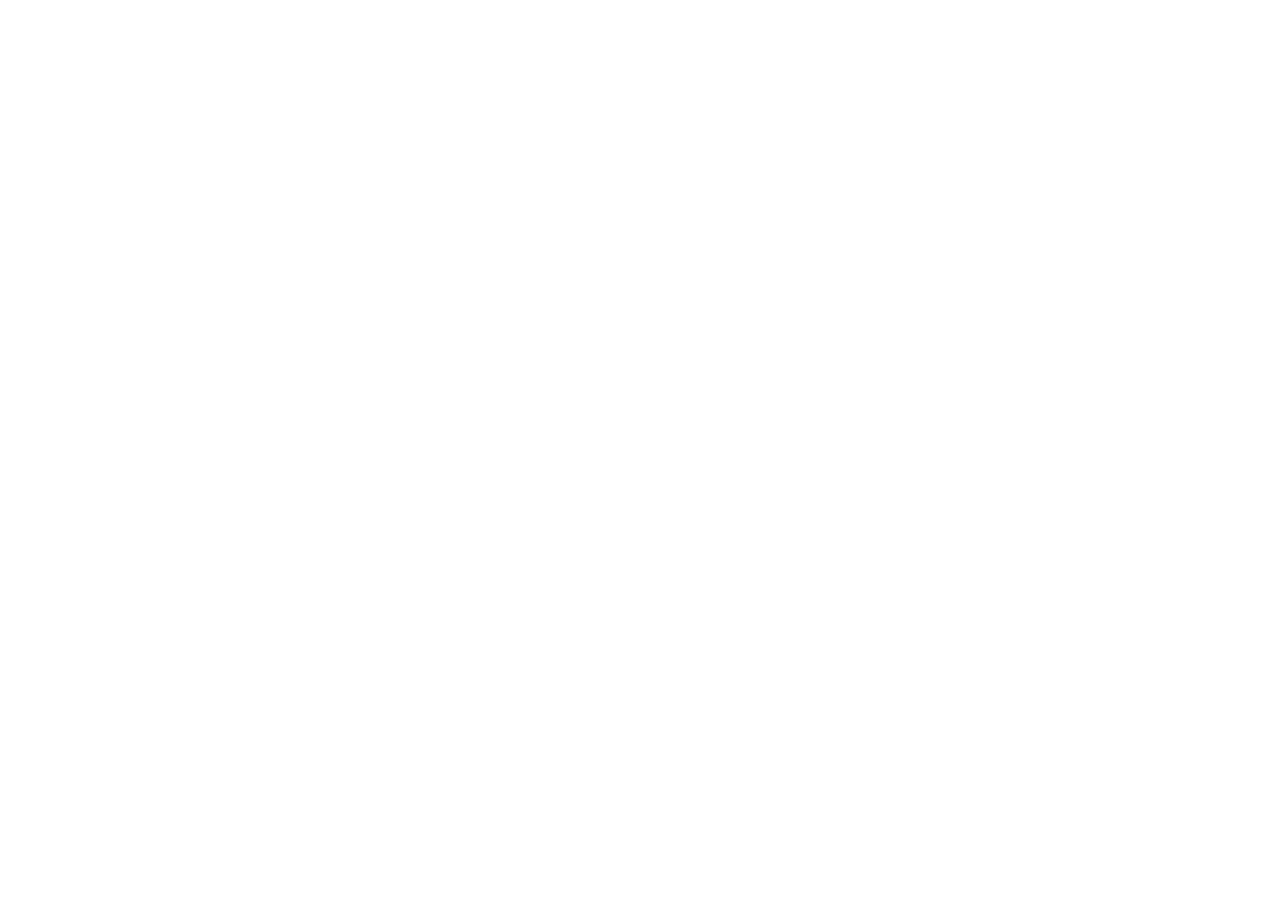
==== pages/about us/aboutus.html @ 11a250b6 "Routing about us page" ====
<!DOCTYPE html>
<html lang="en">
<head>
    <meta charset="UTF-8">
    <meta name="viewport" content="width=device-width, initial-scale=1.0">
    <title>Document</title>
</head>
<body>
    
</body>
</html>
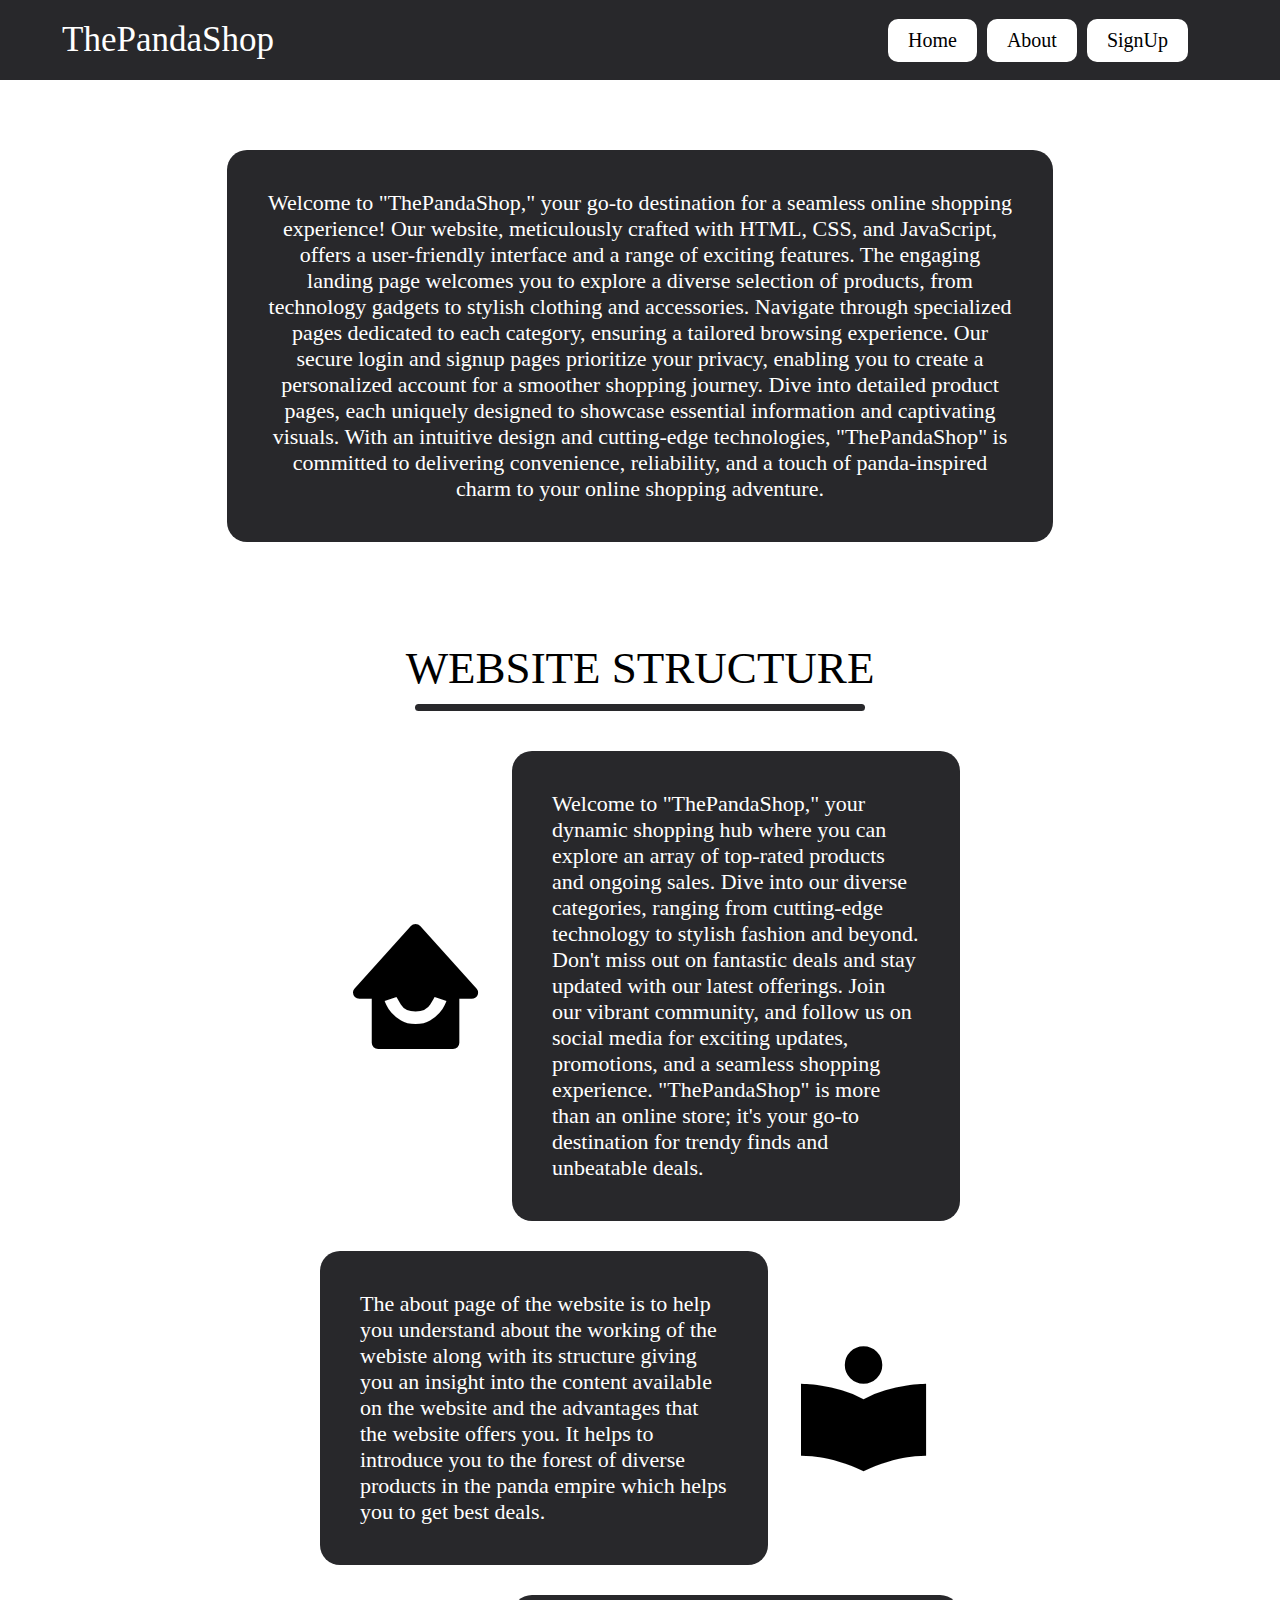
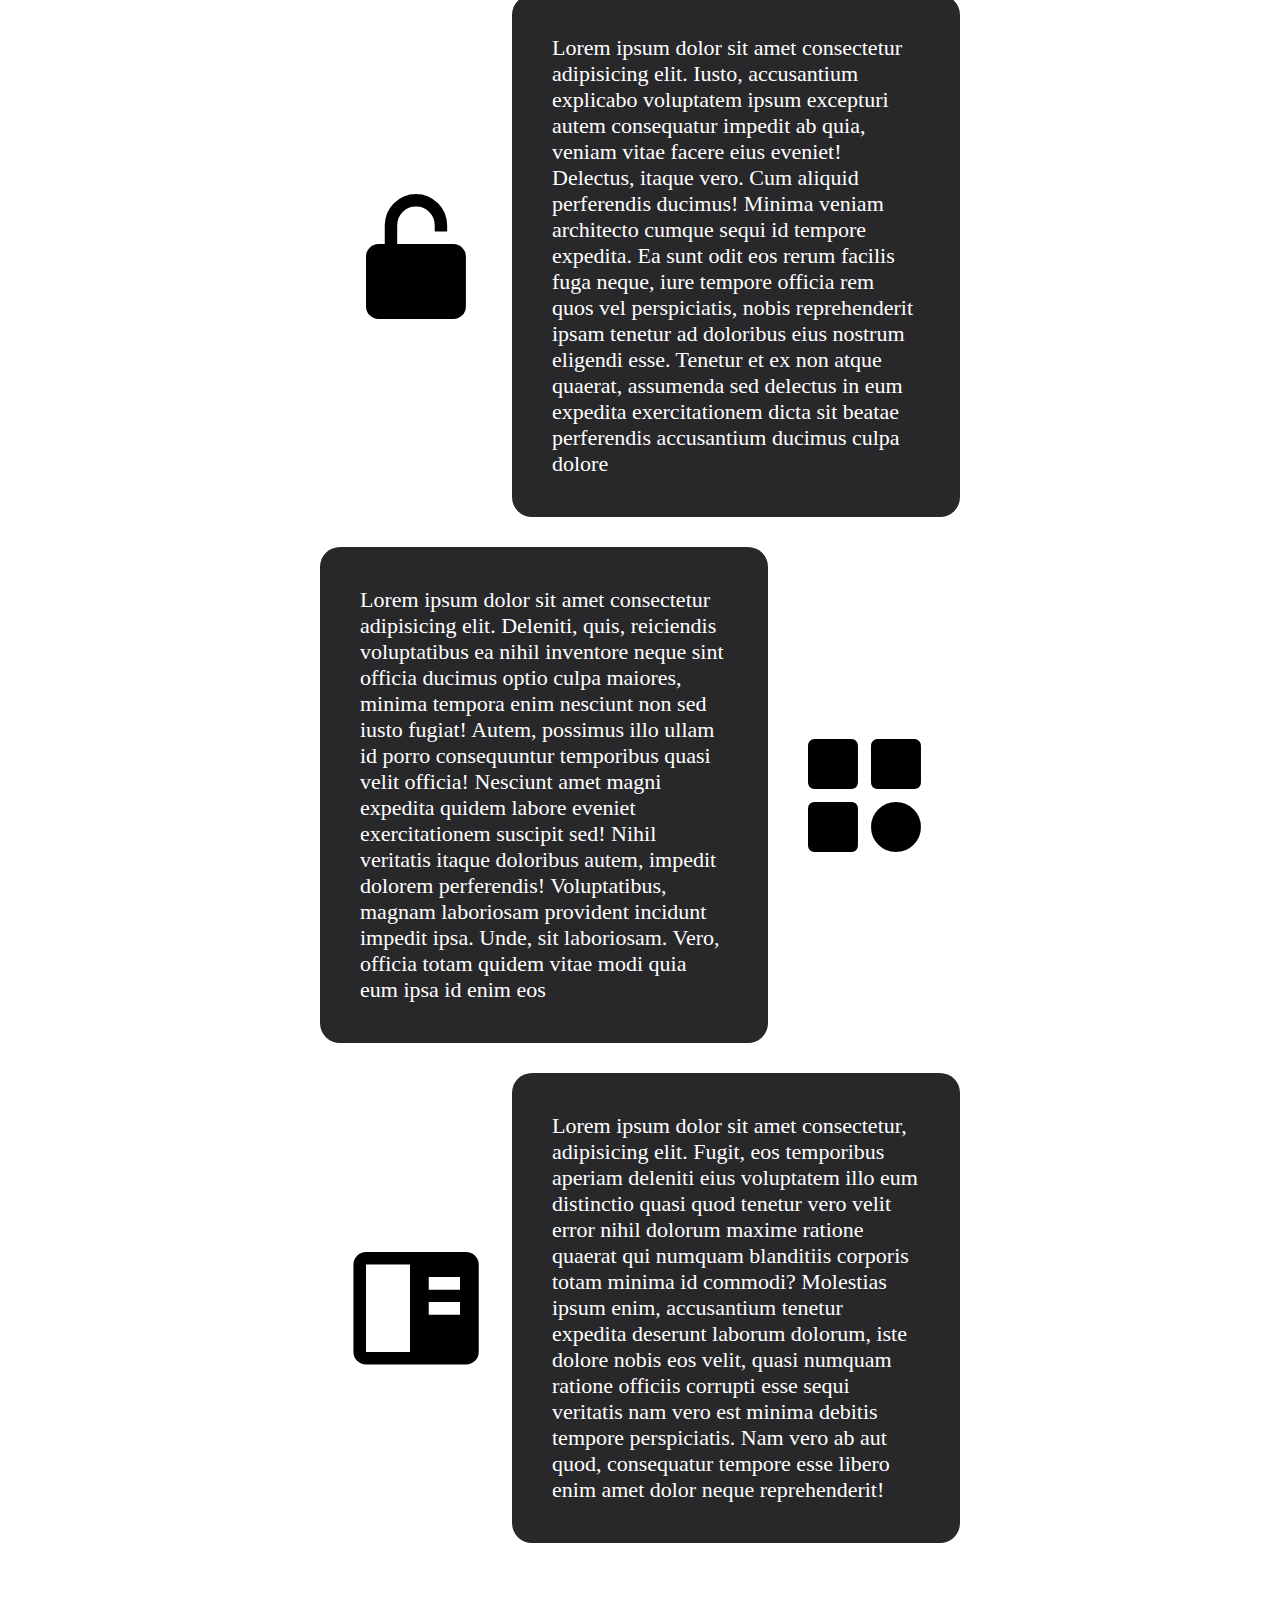
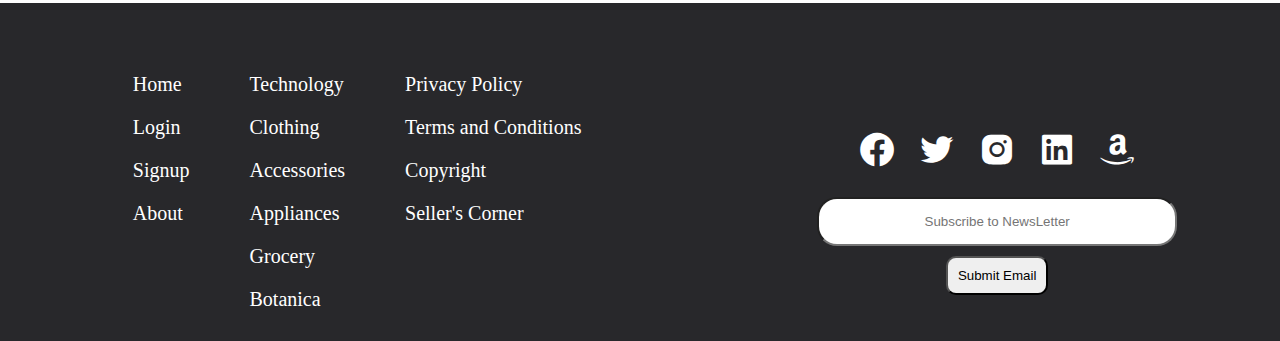
==== commit 3c6b4d5c: "About structuring, editing and routing" ====
--- a/pages/about us/aboutus.html
+++ b/pages/about us/aboutus.html
@@ -3,9 +3,169 @@
 <head>
     <meta charset="UTF-8">
     <meta name="viewport" content="width=device-width, initial-scale=1.0">
-    <title>Document</title>
+    <link rel="icon" type="image/x-icon" href="/ThePandaStore/images/panda main icon.png">
+    <link href='https://unpkg.com/boxicons@2.1.4/css/boxicons.min.css' rel='stylesheet'>
+    <link rel="stylesheet" href="about_style.css">
+    <title>About ThePandaShop</title>
 </head>
 <body>
-    
+    <header>
+        <nav>
+            <div id="logo">
+                <a href="/ThePandaStore/pages/landing page/index.html">ThePandaShop</a>
+            </div>
+            <div id="righthand">
+                <div class="navlink">
+                    <a href="/ThePandaStore/pages/landing page/index.html">Home</a>
+                </div>
+                <div class="navlink">
+                    <a href="/ThePandaStore/pages/about us/aboutus.html">About</a>
+                </div>
+                <div class="navlink">
+                    <a href="/ThePandaStore/pages/signup/signup.html">SignUp</a>
+                </div>
+            </div>
+        </nav>
+    </header>
+    <section>
+        <div class="top_about">
+            <div class="top_content">
+                Welcome to "ThePandaShop," your go-to destination for a seamless online shopping experience! Our website, meticulously crafted with HTML, CSS, and JavaScript, offers a user-friendly interface and a range of exciting features. The engaging landing page welcomes you to explore a diverse selection of products, from technology gadgets to stylish clothing and accessories. Navigate through specialized pages dedicated to each category, ensuring a tailored browsing experience. Our secure login and signup pages prioritize your privacy, enabling you to create a personalized account for a smoother shopping journey. Dive into detailed product pages, each uniquely designed to showcase essential information and captivating visuals. With an intuitive design and cutting-edge technologies, "ThePandaShop" is committed to delivering convenience, reliability, and a touch of panda-inspired charm to your online shopping adventure.
+            </div>
+        </div>
+    </section>
+    <section>
+        <div id="struct_head">
+            <div id="struct_top">
+                WEBSITE STRUCTURE
+            </div>
+            <div id="struct_below">
+            </div>
+        </div>
+    </section>
+    <section>
+        <div id="web_struct">
+            <div id="struct_node">
+                <div id="node_image">
+                    <div>
+                        <i class='bx bxs-home-smile'></i>
+                    </div>
+                </div>
+                <div id="node_content">
+                    Welcome to "ThePandaShop," your dynamic shopping hub where you can explore an array of top-rated products and ongoing sales. Dive into our diverse categories, ranging from cutting-edge technology to stylish fashion and beyond. Don't miss out on fantastic deals and stay updated with our latest offerings. Join our vibrant community, and follow us on social media for exciting updates, promotions, and a seamless shopping experience. "ThePandaShop" is more than an online store; it's your go-to destination for trendy finds and unbeatable deals.
+                </div>
+            </div>
+            <div id="struct_node">
+                <div id="node_content">
+                    The about page of the website is to help you understand about the working of the webiste along with its structure giving you an insight into the content available on the website and the advantages that the website offers you. It helps to introduce you to the forest of diverse products in the panda empire which helps you to get best deals. 
+                </div>
+                <div id="node_image">
+                    <i class='bx bxs-book-reader' ></i>
+                </div>
+            </div>
+            <div id="struct_node">
+                <div id="node_image">
+                    <i class='bx bxs-lock-open-alt' ></i>
+                </div>
+                <div id="node_content">
+                    Lorem ipsum dolor sit amet consectetur adipisicing elit. Iusto, accusantium explicabo voluptatem ipsum excepturi autem consequatur impedit ab quia, veniam vitae facere eius eveniet! Delectus, itaque vero. Cum aliquid perferendis ducimus! Minima veniam architecto cumque sequi id tempore expedita. Ea sunt odit eos rerum facilis fuga neque, iure tempore officia rem quos vel perspiciatis, nobis reprehenderit ipsam tenetur ad doloribus eius nostrum eligendi esse. Tenetur et ex non atque quaerat, assumenda sed delectus in eum expedita exercitationem dicta sit beatae perferendis accusantium ducimus culpa dolore
+                </div>
+            </div>
+            <div id="struct_node">
+                <div id="node_content">
+                    Lorem ipsum dolor sit amet consectetur adipisicing elit. Deleniti, quis, reiciendis voluptatibus ea nihil inventore neque sint officia ducimus optio culpa maiores, minima tempora enim nesciunt non sed iusto fugiat! Autem, possimus illo ullam id porro consequuntur temporibus quasi velit officia! Nesciunt amet magni expedita quidem labore eveniet exercitationem suscipit sed! Nihil veritatis itaque doloribus autem, impedit dolorem perferendis! Voluptatibus, magnam laboriosam provident incidunt impedit ipsa. Unde, sit laboriosam. Vero, officia totam quidem vitae modi quia eum ipsa id enim eos 
+                </div>
+                <div id="node_image">
+                    <i class='bx bxs-category' ></i>
+                </div>
+            </div>
+            <div id="struct_node">
+                <div id="node_image">
+                    <i class='bx bxs-book-content' ></i>
+                </div>
+                <div id="node_content">
+                    Lorem ipsum dolor sit amet consectetur, adipisicing elit. Fugit, eos temporibus aperiam deleniti eius voluptatem illo eum distinctio quasi quod tenetur vero velit error nihil dolorum maxime ratione quaerat qui numquam blanditiis corporis totam minima id commodi? Molestias ipsum enim, accusantium tenetur expedita deserunt laborum dolorum, iste dolore nobis eos velit, quasi numquam ratione officiis corrupti esse sequi veritatis nam vero est minima debitis tempore perspiciatis. Nam vero ab aut quod, consequatur tempore esse libero enim amet dolor neque reprehenderit!
+                </div>
+            </div>
+        </div>
+    </section>
+    <footer>
+        <div id="bottom_foot">
+            <div id="pagelinks">
+                <div id="pages">
+                    <div id="indi_page">
+                        <a href="local.html">Home</a>
+                    </div>
+                    <div id="indi_page">
+                        <a href="local.html">Login</a>
+                        
+                    </div>
+                    <div id="indi_page">
+                        <a href="local.html">Signup</a>
+                    </div>
+                    <div id="indi_page">
+                        <a href="local.html">About</a>
+                    </div>
+                </div>
+                <div id="category_links">
+                    <div class="categories_link">
+                        <a href="local.html">Technology</a>
+                    </div>
+                    <div class="categories_link">
+                        <a href="local.html">Clothing</a>
+                    </div>
+                    <div class="categories_link">
+                        <a href="local.html">Accessories</a>
+                    </div>
+                    <div class="categories_link">
+                        <a href="local.html">Appliances</a>
+                    </div>
+                    <div class="categories_link">
+                        <a href="local.html">Grocery</a>
+                    </div>
+                    <div class="categories_link">
+                        <a href="local.html">Botanica</a>
+                    </div>
+                </div>
+                <div id="category_links">
+                    <div class="categories_link">
+                        <a href="local.html">Privacy Policy</a>
+                    </div>
+                    <div class="categories_link">
+                        <a href="local.html">Terms and Conditions</a>
+                    </div>
+                    <div class="categories_link">
+                        <a href="local.html">Copyright</a>
+                    </div>
+                    <div class="categories_link">
+                        <a href="local.html">Seller's Corner</a>
+                    </div>
+                </div>
+            </div>
+            <div>
+                <div id="contactlinks">
+                    <div class="social_icons">
+                        <i class='bx bxl-facebook-circle' ></i>
+                    </div>
+                    <div class="social_icons">
+                        <i class='bx bxl-twitter' ></i>
+                    </div>
+                    <div class="social_icons">
+                        <i class='bx bxl-instagram-alt' ></i>
+                    </div>
+                    <div class="social_icons">
+                        <i class='bx bxl-linkedin-square' ></i>
+                    </div>
+                    <div class="social_icons">
+                        <i class='bx bxl-amazon' ></i>
+                    </div>
+                </div>
+                <div id="newsletter">
+                    <input type="text" id="newsletter" name="newsletter" placeholder="Subscribe to NewsLetter"><br/>
+                    <button type="submit">Submit Email</button>
+                </div>
+            </div>
+        </div>
+    </footer>
 </body>
 </html>--- a/pages/about us/about_style.css
+++ b/pages/about us/about_style.css
@@ -0,0 +1,242 @@
+*{
+    margin: 0;
+    box-sizing: border-box;
+}
+
+a{
+    text-decoration: none;
+    color: black;
+}
+
+/*SCROLLBAR START*/
+
+/* width */
+::-webkit-scrollbar 
+{
+    width: 5px;
+}
+  
+/* Track */
+::-webkit-scrollbar-track 
+{
+    background: #f1f1f1; 
+}
+   
+/* Handle */
+::-webkit-scrollbar-thumb 
+{
+    background: #888; 
+}
+  
+/* Handle on hover */
+::-webkit-scrollbar-thumb:hover 
+{
+    background: #555; 
+}
+
+/*SCROLLBAR END*/
+
+
+/* Navigation Bar */
+
+#logo{
+    font-size: 35px;
+}
+
+#logo a{
+    color: white;
+}
+
+header{
+    display: flex;
+    justify-content: center;
+    align-items: center;
+    background-color: #28282B;
+}
+
+nav{
+    display: flex;
+    justify-content: space-between;
+    width: 95%;
+    height: 70px;
+    align-items: center;
+    padding: 40px 30px 40px 30px;
+}
+
+#righthand{
+    display: flex;
+    justify-content: space-around;
+    padding: 20px;
+}
+
+.navlink{
+    padding: 10px 20px 10px 20px;
+    margin-right: 10px;
+    background-color: white;
+    font-size: 20px;
+    border-radius: 10px;
+}
+
+/* Navigation Bar */
+
+/* TOP ABOUT START */
+
+.top_about{
+    width: 100%;
+    padding: 70px 50px 50px 50px;
+    display: flex;
+    align-items: center;
+    justify-content: center;
+}
+
+.top_content{
+    width: 70%;
+    font-size: 22px;
+    text-align: center;
+    background-color: #28282B;
+    color: white;
+    padding: 40px;
+    border-radius: 20px;
+}
+
+/* TOP ABOUT END */
+
+/* STRUCTURE HEADING START */
+
+#struct_head{
+    display: flex;
+    flex-direction: column;
+    align-items: center;
+    justify-content: center;
+    padding: 40px;
+}
+
+#struct_top{
+    padding: 10px;
+    font-size: 45px;
+}
+
+#struct_below{
+    height: 7px;
+    background-color: #28282B;
+    width: 450px;
+    border-radius: 10px;
+}
+
+/* STRUCTURE HEADING END */
+
+/* STRUCTURE OF WEBSITE START */
+
+#web_struct{
+    display: flex;
+    flex-direction: column;
+    align-items: center;
+    justify-content: center;
+}
+
+#struct_node{
+    width: 50%;
+    display: flex;
+    margin-bottom: 30px;
+    display: flex;
+    align-items: center;
+    justify-content: center;
+}
+
+#node_image{
+    width: 30%; 
+    display: flex;
+    align-items: center;
+    justify-content: center; 
+}
+
+#node_image i{
+    font-size: 150px;
+    margin: auto;
+}
+
+#node_content{
+    width: 70%;
+    font-size: 22px;
+    background-color: #28282B;
+    color: white;
+    padding: 40px;
+    border-radius: 20px;
+}
+
+/* STRUCTURE OF WEBSITE END */
+
+/* FOOTER START */
+
+#bottom_foot
+{
+    display: flex;
+    width: 100%;
+    justify-content: space-around;
+    align-items: center;
+    background-color: #28282B;
+    color: white;
+    margin-top: 30px;
+    padding-top: 40px;
+    /* background: url("https://wallpapercave.com/wp/wp6403111.jpg"); */
+
+}
+
+#pagelinks{
+    display: flex;
+}
+
+#contactlinks{
+    display: flex;
+    padding: 30px 30px 10px 30px;
+}
+
+.social_icons{
+    font-size: 40px;
+    padding: 10px;
+}
+
+#indi_page{
+    font-size: 20px;
+    padding: 10px;
+}
+
+#indi_page a{
+    color: white;
+}
+
+.categories_link{
+    font-size: 20px;
+    padding: 10px;
+}
+
+.categories_link a{
+    color: white;
+}
+
+#pages{
+    padding: 20px;
+}
+
+#category_links{
+    padding:20px
+}
+
+input{
+    width: 100%;
+    padding: 15px;
+    border-radius: 20px;
+}
+
+#newsletter{
+    text-align: center;
+}
+
+button{
+    padding: 10px;
+    margin-top: 10px;
+    border-radius: 10px;
+    cursor: pointer;
+}
+
+/* FOOTER END */